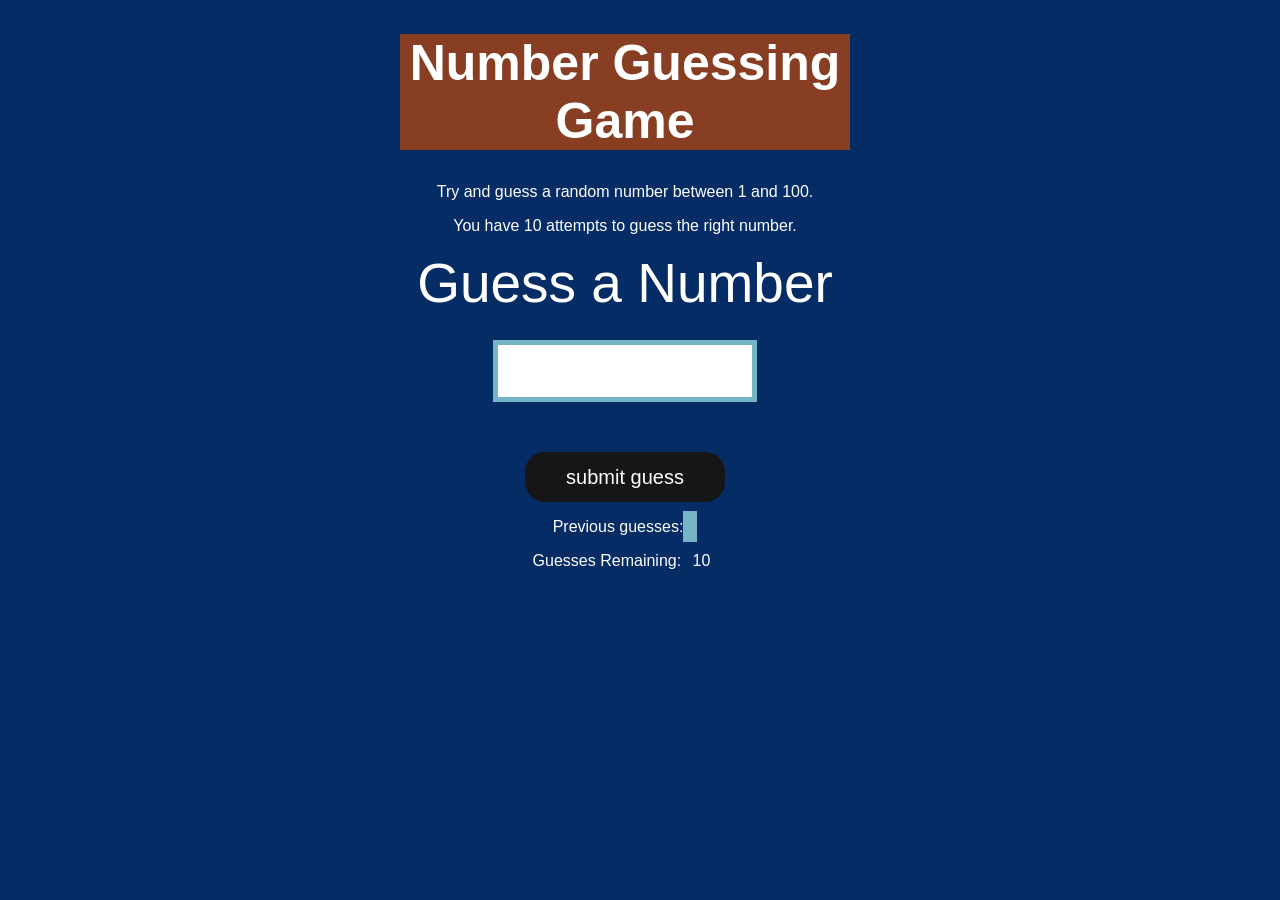
==== 07_Projects/Guess Number/index.html @ 8775c4c5 "fourth mini project" ====
<!DOCTYPE html>
<html lang="en">
<head>
    <link rel="stylesheet" href="style.css">
    <meta charset="UTF-8">
    <meta name="viewport" content="width=device-width, initial-scale=1.0">
    <title>Guess Number</title>
</head>
<body>
    <div id="wrapper">
        <h1>Number Guessing Game</h1>
        <p>Try and guess a random number between 1 and 100.</p>
        <p>You have 10 attempts to guess the right number.</p>
        <form class="form">
          <label for="guessField" id="guess">Guess a Number</label>
          <input type="text" id="guessField" class="guessField">
          <input type="submit" id="subt" value="submit guess" class="guessSubmit">
        </form>
        <div class="resultPass">
             <p> Previous guesses:  <span class="guesses"></span></p>
             <p> Guesses Remaining: <span class="lastResult">10</span></p>
             <p class="lowOrHi"></p>
        </div>
    </div>
  <script src="script.js"></script>
</body>
</html>
---- 07_Projects/Guess Number/style.css ----
*{
    color:#fff;
    font-family: sans-serif;
}

body{
    width: 200px;
    max-width: 750px;
    min-width: 480px;
    margin: 0 auto;
    background-color: #052c65;
}

.lastResult{
    color: white;
    padding: 7px;
}

.guesses{
    color: white;
    padding: 7px;
}

button{
    background-color: #141414;
    color: #fff;
    width: 250px;
    height: 50px;
    border-radius: 25px;
    font-size: 30px;
    border-style: none;
    margin-top: 30px;
    /* margin-left: 50px; */
}

#subt{
    background-color: #161616;
    color: #ffffff;
    width: 200px;
    height: 50px;
    border-radius: 20px;
    font-size: 20px;
    margin-top: 50px;
    border-style: none;
}

#guessField{
    color: #000;
    width: 250px;
    height: 50px;
    font-size: 30px;
    border-style: none;
    margin-top: 25px;

    border: 5px solid #76b5c5;
    text-align: center;
}

#guess{
    font-size: 55px;
    margin-top: 120px;
    color: #fff;
}

.guesses{
    background-color: #76b5c5;
}

#wrapper{
    box-sizing: border-box;
    text-align: center;
    width: 450px;
    height: 550px;
    /* background-color: 76b5c5; */
    color: #fff;
    font-size: 25px;
}

h1{
    background-color: #873e23;

    color: #fff;
    text-align: center;
}

p{
    text-align: center;
    font-size: 16px;
}
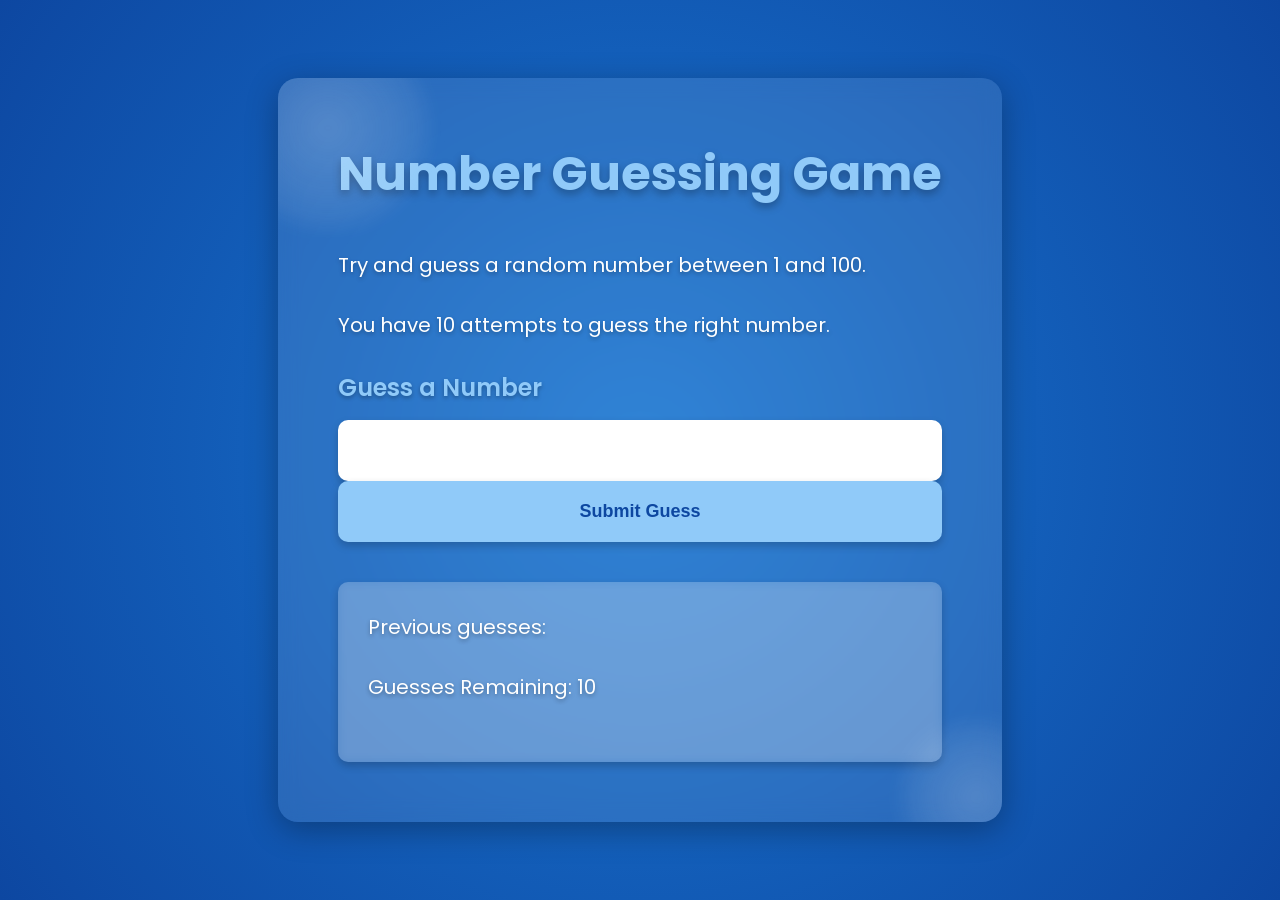
==== commit 0fce7e1e: "Modified extra styling" ====
--- a/07_Projects/Guess Number/index.html
+++ b/07_Projects/Guess Number/index.html
@@ -14,7 +14,7 @@
         <form class="form">
           <label for="guessField" id="guess">Guess a Number</label>
           <input type="text" id="guessField" class="guessField">
-          <input type="submit" id="subt" value="submit guess" class="guessSubmit">
+          <input type="submit" id="subt" value="Submit Guess" class="guessSubmit">
         </form>
         <div class="resultPass">
              <p> Previous guesses:  <span class="guesses"></span></p>
--- a/07_Projects/Guess Number/style.css
+++ b/07_Projects/Guess Number/style.css
@@ -1,89 +1,162 @@
-*{
-    color:#fff;
-    font-family: sans-serif;
+/* Google Font Import */
+@import url('https://fonts.googleapis.com/css2?family=Poppins:wght@400;500;600;700&display=swap');
+
+/* Reset some default styles */
+* {
+  box-sizing: border-box;
+  margin: 0;
+  padding: 0;
 }
 
-body{
-    width: 200px;
-    max-width: 750px;
-    min-width: 480px;
-    margin: 0 auto;
-    background-color: #052c65;
+body {
+  font-family: 'Poppins', sans-serif;
+  background: radial-gradient(circle at center, #1976d2, #0d47a1);
+  color: #fff;
+  min-height: 100vh;
+  display: flex;
+  justify-content: center;
+  align-items: center;
 }
 
-.lastResult{
-    color: white;
-    padding: 7px;
+#wrapper {
+  max-width: 800px;
+  padding: 60px;
+  background-color: rgba(255, 255, 255, 0.1);
+  backdrop-filter: blur(10px);
+  border-radius: 20px;
+  box-shadow: 0 8px 32px 0 rgba(0, 0, 0, 0.3);
+  position: relative;
+  overflow: hidden;
 }
 
-.guesses{
-    color: white;
-    padding: 7px;
+h1 {
+  text-align: center;
+  margin-bottom: 40px;
+  font-size: 48px;
+  font-weight: 700;
+  text-shadow: 0 4px 8px rgba(0, 0, 0, 0.3);
+  color: #90caf9;
 }
 
-button{
-    background-color: #141414;
-    color: #fff;
-    width: 250px;
-    height: 50px;
-    border-radius: 25px;
-    font-size: 30px;
-    border-style: none;
-    margin-top: 30px;
-    /* margin-left: 50px; */
+p {
+  margin-bottom: 30px;
+  font-size: 20px;
+  text-shadow: 0 2px 4px rgba(0, 0, 0, 0.3);
 }
 
-#subt{
-    background-color: #161616;
-    color: #ffffff;
-    width: 200px;
-    height: 50px;
-    border-radius: 20px;
-    font-size: 20px;
-    margin-top: 50px;
-    border-style: none;
+.form {
+  margin-bottom: 40px;
 }
 
-#guessField{
-    color: #000;
-    width: 250px;
-    height: 50px;
-    font-size: 30px;
-    border-style: none;
-    margin-top: 25px;
-
-    border: 5px solid #76b5c5;
-    text-align: center;
+label {
+  display: block;
+  margin-bottom: 15px;
+  font-weight: 600;
+  font-size: 24px;
+  text-shadow: 0 2px 4px rgba(0, 0, 0, 0.3);
+  color: #90caf9;
 }
 
-#guess{
-    font-size: 55px;
-    margin-top: 120px;
-    color: #fff;
+input[type="text"],
+input[type="submit"] {
+  padding: 20px;
+  border-radius: 10px;
+  border: none;
+  width: 100%;
+  font-size: 18px;
+  box-shadow: 0 4px 8px rgba(0, 0, 0, 0.2);
+  transition: box-shadow 0.3s;
 }
 
-.guesses{
-    background-color: #76b5c5;
+input[type="text"]:focus,
+input[type="submit"]:focus {
+  outline: none;
+  box-shadow: 0 8px 16px rgba(0, 0, 0, 0.3);
 }
 
-#wrapper{
-    box-sizing: border-box;
-    text-align: center;
-    width: 450px;
-    height: 550px;
-    /* background-color: 76b5c5; */
-    color: #fff;
-    font-size: 25px;
+input[type="submit"] {
+  background-color: #90caf9;
+  color: #0d47a1;
+  font-weight: 600;
+  cursor: pointer;
+  transition: background-color 0.3s;
 }
 
-h1{
-    background-color: #873e23;
-
-    color: #fff;
-    text-align: center;
+input[type="submit"]:hover {
+  background-color: #64b5f6;
 }
 
-p{
-    text-align: center;
-    font-size: 16px;
+.resultPass {
+  margin-top: 40px;
+  padding: 30px;
+  background-color: rgba(255, 255, 255, 0.2);
+  border-radius: 10px;
+  box-shadow: 0 4px 8px rgba(0, 0, 0, 0.2);
+  backdrop-filter: blur(5px);
+}
+
+.lowOrHi {
+  font-weight: 600;
+  text-shadow: 0 2px 4px rgba(0, 0, 0, 0.3);
+  color: #90caf9;
+}
+
+/* Animations */
+@keyframes fadeIn {
+  from {
+    opacity: 0;
+    transform: translateY(20px);
+  }
+  to {
+    opacity: 1;
+    transform: translateY(0);
+  }
+}
+
+#wrapper {
+  animation: fadeIn 1s ease-in-out;
+}
+
+@keyframes rippleEffect {
+  0% {
+    transform: scale(1);
+    opacity: 0.4;
+  }
+  100% {
+    transform: scale(2);
+    opacity: 0;
+  }
+}
+
+.ripple {
+  position: absolute;
+  background-color: rgba(144, 202, 249, 0.3);
+  border-radius: 50%;
+  pointer-events: none;
+  animation: rippleEffect 0.6s linear;
+}
+
+/* Graphic Design Elements */
+#wrapper::before {
+  content: '';
+  position: absolute;
+  top: -50px;
+  left: -50px;
+  width: 200px;
+  height: 200px;
+  border-radius: 50%;
+  background: radial-gradient(circle at center, rgba(255, 255, 255, 0.2), rgba(255, 255, 255, 0));
+  filter: blur(10px);
+}
+
+#wrapper::after {
+  content: '';
+  position: absolute;
+  bottom: -50px;
+  right: -50px;
+  width: 150px;
+  height: 150px;
+  border-radius: 50%;
+  background: radial-gradient(circle at center, rgba(255, 255, 255, 0.2), rgba(255, 255, 255, 0));
+  filter: blur(10px);
 }
